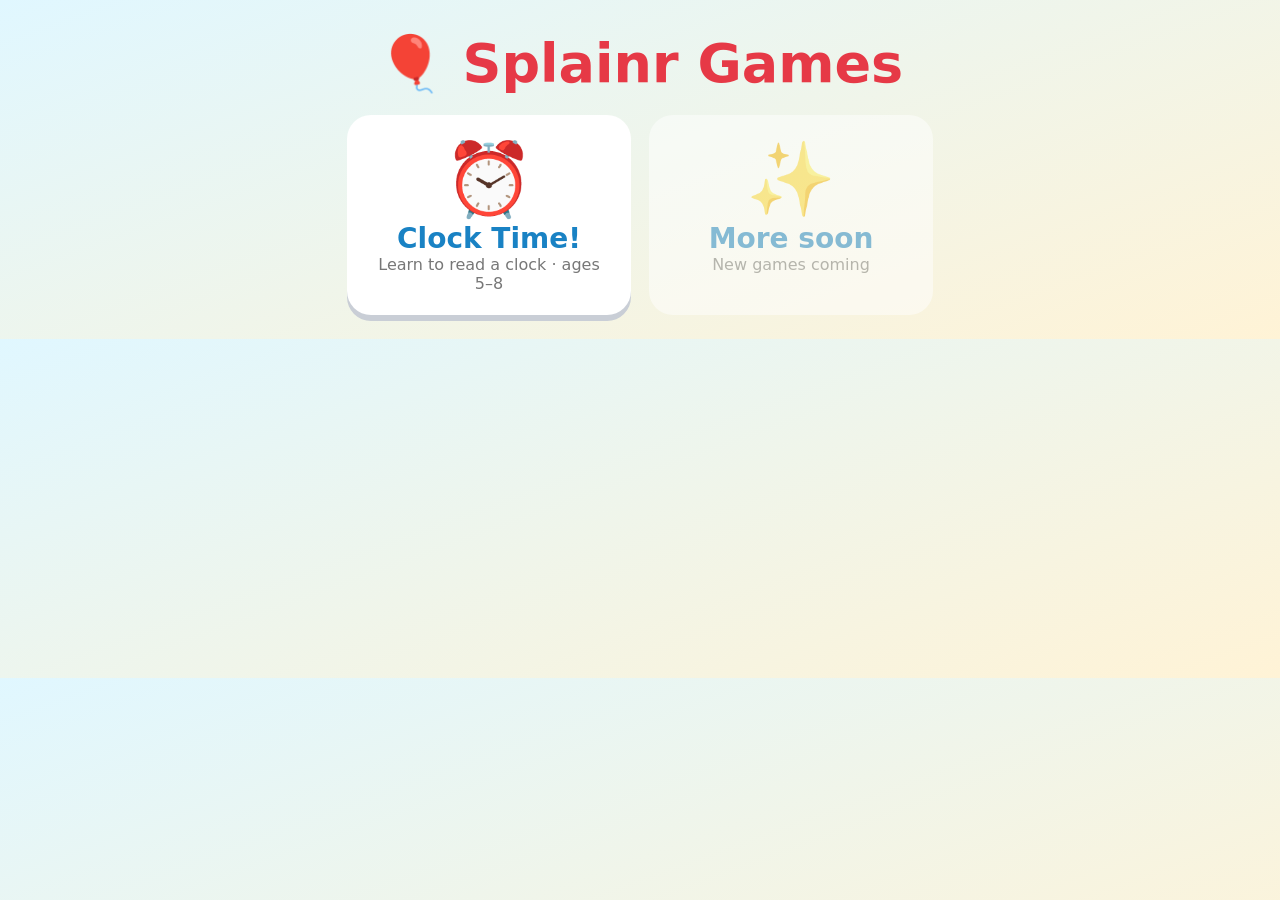
==== index.html @ dee36768 "Add Splainr Games hub and Clock Time! game" ====
<!doctype html>
<html lang="en">
<head>
<meta charset="utf-8">
<meta name="viewport" content="width=device-width, initial-scale=1">
<title>Splainr Games</title>
<style>
  body { margin: 0; font-family: "Comic Sans MS", "Chalkboard SE", "Trebuchet MS", system-ui, sans-serif; background: linear-gradient(160deg, #e0f7ff, #fff3d6); color: #2b2d42; touch-action: manipulation; text-align: center; padding: 24px 12px; }
  h1 { color: #e63946; font-size: clamp(32px, 8vw, 54px); margin: 8px 0 20px; }
  .games { display: flex; flex-wrap: wrap; justify-content: center; gap: 18px; }
  .game { display: block; width: 240px; padding: 22px; border-radius: 24px; background: #fff; text-decoration: none; color: inherit; box-shadow: 0 6px 0 #c9ced6; }
  .game .icon { font-size: 72px; } .game .name { font-size: 28px; font-weight: 800; color: #1982c4; }
  .game .age { color: #777; } .soon { opacity: .5; box-shadow: none; }
</style>
</head>
<body>
  <h1>🎈 Splainr Games</h1>
  <div class="games">
    <a class="game" href="clock/"><div class="icon">⏰</div><div class="name">Clock Time!</div><div class="age">Learn to read a clock · ages 5–8</div></a>
    <div class="game soon"><div class="icon">✨</div><div class="name">More soon</div><div class="age">New games coming</div></div>
  </div>
</body>
</html>
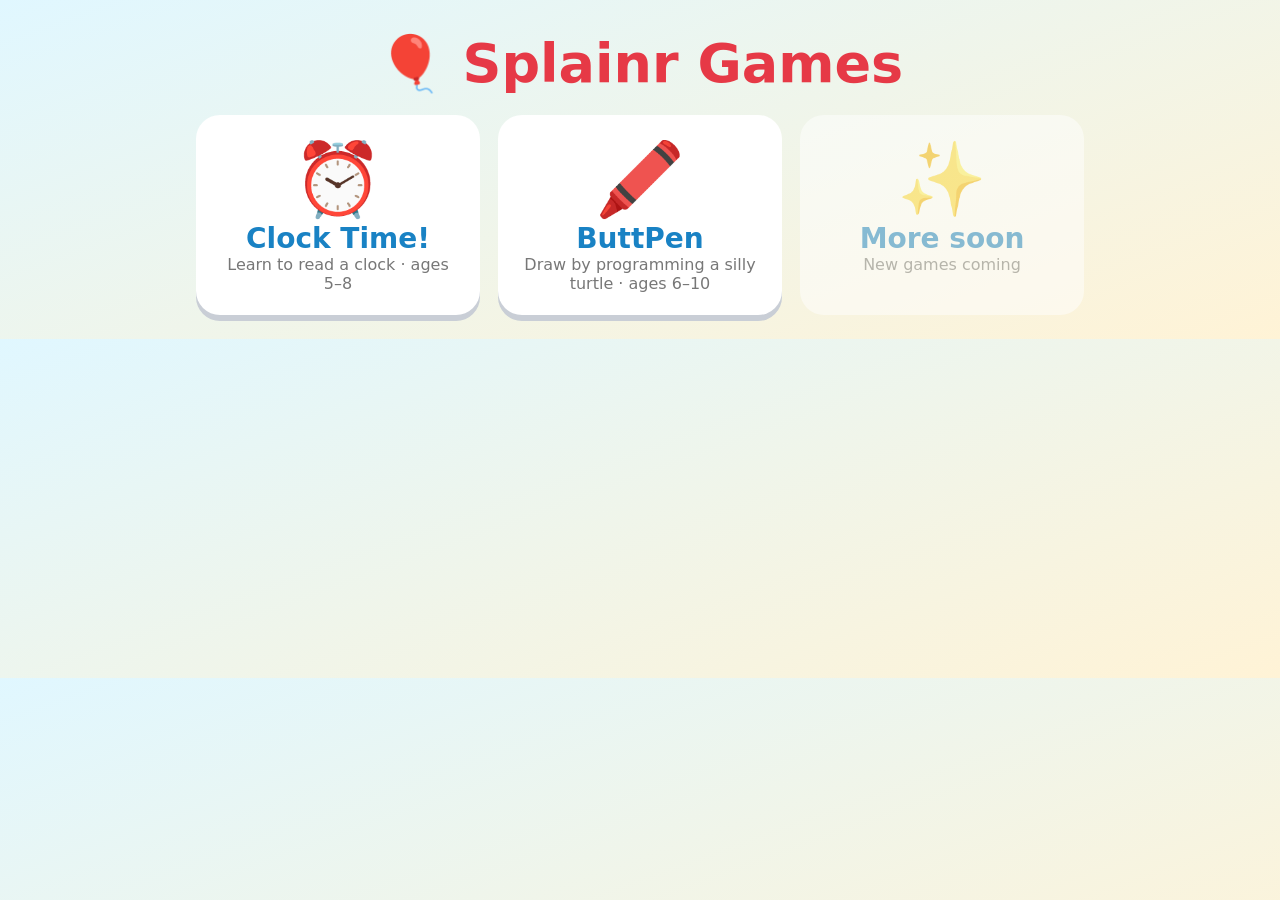
==== commit f295d8a8: "Add ButtPen, a kid-friendly Logo turtle drawing game Characters hold the pen in their butt and draw " ====
--- a/index.html
+++ b/index.html
@@ -17,6 +17,7 @@
   <h1>🎈 Splainr Games</h1>
   <div class="games">
     <a class="game" href="clock/"><div class="icon">⏰</div><div class="name">Clock Time!</div><div class="age">Learn to read a clock · ages 5–8</div></a>
+    <a class="game" href="buttpen/"><div class="icon">🖍️</div><div class="name">ButtPen</div><div class="age">Draw by programming a silly turtle · ages 6–10</div></a>
     <div class="game soon"><div class="icon">✨</div><div class="name">More soon</div><div class="age">New games coming</div></div>
   </div>
 </body>
